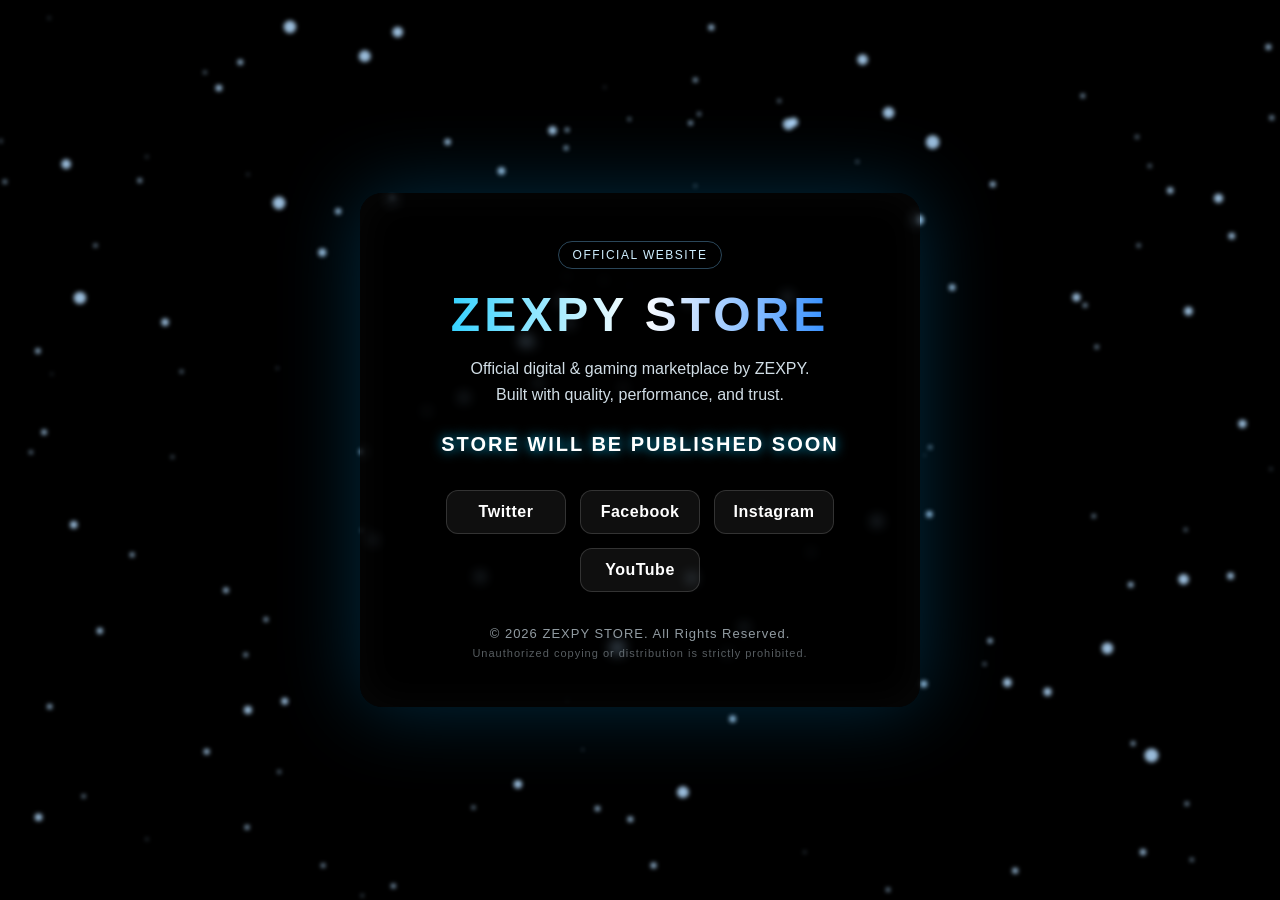
==== index.html @ 6be8489e "Create index.html" ====
<!DOCTYPE html><html lang="en">
<head>
  <meta charset="UTF-8" />
  <meta name="viewport" content="width=device-width, initial-scale=1.0" />
  <title>ZEXPY STORE | Official</title>  <style>
    * { margin: 0; padding: 0; box-sizing: border-box; }
    html, body {
      width: 100%;
      height: 100%;
      overflow: hidden;
      font-family: "Segoe UI", Arial, sans-serif;
      background: #000;
    }

    canvas {
      position: fixed;
      inset: 0;
      width: 100%;
      height: 100%;
      filter: blur(2px);
    }

    .overlay {
      position: relative;
      z-index: 2;
      min-height: 100vh;
      display: flex;
      align-items: center;
      justify-content: center;
      text-align: center;
      padding: 20px;
    }

    .container {
      max-width: 560px;
      width: 100%;
      padding: 48px 40px;
      border-radius: 22px;
      background: rgba(0, 0, 0, 0.55);
      box-shadow:
        0 0 80px rgba(0, 170, 255, 0.25),
        inset 0 0 40px rgba(255, 255, 255, 0.03);
      backdrop-filter: blur(6px);
    }

    .badge {
      display: inline-block;
      padding: 6px 14px;
      border-radius: 50px;
      font-size: 12px;
      letter-spacing: 1.5px;
      text-transform: uppercase;
      color: #cfefff;
      border: 1px solid rgba(120, 200, 255, 0.35);
      margin-bottom: 18px;
    }

    h1 {
      font-size: 48px;
      letter-spacing: 4px;
      margin-bottom: 14px;
      background: linear-gradient(90deg, #00c6ff, #ffffff, #0072ff);
      -webkit-background-clip: text;
      -webkit-text-fill-color: transparent;
    }

    .tagline {
      font-size: 16px;
      line-height: 1.6;
      opacity: 0.9;
      margin-bottom: 26px;
      color: #e8f6ff;
    }

    .soon {
      font-size: 20px;
      font-weight: 600;
      letter-spacing: 2px;
      margin-bottom: 34px;
      color: #ffffff;
      text-shadow: 0 0 12px rgba(0, 200, 255, 0.9);
    }

    .socials {
      display: flex;
      gap: 14px;
      justify-content: center;
      flex-wrap: wrap;
      margin-bottom: 34px;
    }

    .socials a {
      min-width: 120px;
      padding: 12px 18px;
      border-radius: 12px;
      text-decoration: none;
      font-weight: 600;
      letter-spacing: 0.5px;
      color: #ffffff;
      background: rgba(255,255,255,0.06);
      border: 1px solid rgba(255,255,255,0.15);
      transition: all 0.3s ease;
    }

    .socials a:hover {
      transform: translateY(-3px) scale(1.03);
      box-shadow: 0 0 25px rgba(0, 180, 255, 0.6);
    }

    .twitter { color: #6ecbff; }
    .facebook { color: #9bb7ff; }
    .instagram { color: #ffb6ff; }
    .youtube { color: #ff4d4d; }

    footer {
      margin-top: 10px;
      font-size: 13px;
      letter-spacing: 1px;
      opacity: 0.7;
      color: #cfdde6;
    }

    footer span {
      display: block;
      margin-top: 6px;
      font-size: 11px;
      opacity: 0.6;
    }
  </style></head>
<body><canvas id="bg"></canvas>

<div class="overlay">
  <div class="container"><div class="badge">Official Website</div>

<h1>ZEXPY STORE</h1>

<div class="tagline">
  Official digital & gaming marketplace by ZEXPY.<br />
  Built with quality, performance, and trust.
</div>

<div class="soon">STORE WILL BE PUBLISHED SOON</div>

<div class="socials">
  <a class="twitter" href="https://openinapp.link/lwhku" target="_blank">Twitter</a>
  <a class="facebook" href="https://facebook.com/zexpygaming" target="_blank">Facebook</a>
  <a class="instagram" href="https://instagram.com/zexpygaming" target="_blank">Instagram</a>
  <a class="youtube" href="https://youtube.com/@ZEXPYGAMING" target="_blank">YouTube</a>
</div>

<footer>
  © 2026 ZEXPY STORE. All Rights Reserved.
  <span>Unauthorized copying or distribution is strictly prohibited.</span>
</footer>

  </div>
</div><script>
  const canvas = document.getElementById('bg');
  const ctx = canvas.getContext('2d');

  let w, h, dpr;
  function resize() {
    dpr = window.devicePixelRatio || 1;
    w = canvas.width = window.innerWidth * dpr;
    h = canvas.height = window.innerHeight * dpr;
    canvas.style.width = window.innerWidth + 'px';
    canvas.style.height = window.innerHeight + 'px';
    ctx.setTransform(dpr, 0, 0, dpr, 0, 0);
  }
  resize();
  window.addEventListener('resize', resize);

  const particles = [];
  const COUNT = 140;

  for (let i = 0; i < COUNT; i++) {
    particles.push({
      x: Math.random() * window.innerWidth,
      y: Math.random() * window.innerHeight,
      z: Math.random() * 2 + 0.5,
      vx: (Math.random() - 0.5) * 0.35,
      vy: (Math.random() - 0.5) * 0.35,
      r: Math.random() * 2 + 1
    });
  }

  function animate() {
    ctx.clearRect(0, 0, canvas.width, canvas.height);

    for (const p of particles) {
      p.x += p.vx * p.z;
      p.y += p.vy * p.z;

      if (p.x < 0) p.x = window.innerWidth;
      if (p.x > window.innerWidth) p.x = 0;
      if (p.y < 0) p.y = window.innerHeight;
      if (p.y > window.innerHeight) p.y = 0;

      ctx.beginPath();
      ctx.arc(p.x, p.y, p.r * p.z, 0, Math.PI * 2);
      ctx.fillStyle = 'rgba(180,220,255,0.85)';
      ctx.fill();
    }

    requestAnimationFrame(animate);
  }

  animate();
</script></body>
</html>
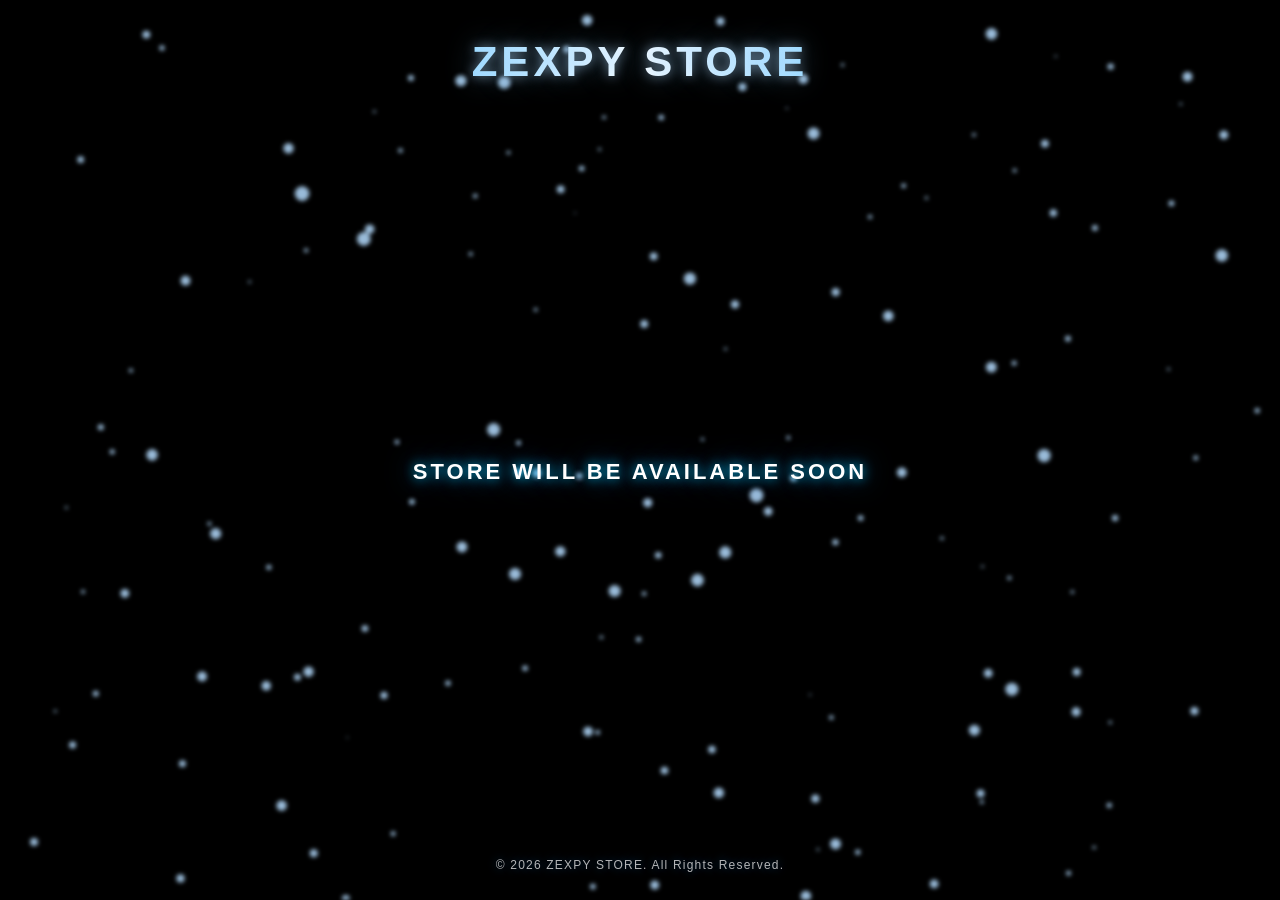
==== commit 2356e826: "Add initial HTML structure for ZEXPY STORE" ====
--- a/index.html
+++ b/index.html
@@ -2,8 +2,9 @@
 <head>
   <meta charset="UTF-8" />
   <meta name="viewport" content="width=device-width, initial-scale=1.0" />
-  <title>ZEXPY STORE | Official</title>  <style>
+  <title>ZEXPY STORE | Coming Soon</title>  <style>
     * { margin: 0; padding: 0; box-sizing: border-box; }
+
     html, body {
       width: 100%;
       height: 100%;
@@ -23,146 +24,58 @@
     .overlay {
       position: relative;
       z-index: 2;
-      min-height: 100vh;
+      height: 100vh;
       display: flex;
+      flex-direction: column;
       align-items: center;
-      justify-content: center;
+      justify-content: space-between;
+      padding: 28px 20px;
       text-align: center;
-      padding: 20px;
     }
 
-    .container {
-      max-width: 560px;
-      width: 100%;
-      padding: 48px 40px;
-      border-radius: 22px;
-      background: rgba(0, 0, 0, 0.55);
-      box-shadow:
-        0 0 80px rgba(0, 170, 255, 0.25),
-        inset 0 0 40px rgba(255, 255, 255, 0.03);
-      backdrop-filter: blur(6px);
+    .top-title {
+      margin-top: 10px;
+      font-size: 42px;
+      letter-spacing: 4px;
+      font-weight: 700;
+      background: linear-gradient(90deg, #9fdcff, #ffffff, #9fdcff);
+      -webkit-background-clip: text;
+      -webkit-text-fill-color: transparent;
+      text-shadow:
+        0 0 12px rgba(180,220,255,0.6),
+        0 0 30px rgba(120,200,255,0.4);
     }
 
-    .badge {
-      display: inline-block;
-      padding: 6px 14px;
-      border-radius: 50px;
-      font-size: 12px;
-      letter-spacing: 1.5px;
-      text-transform: uppercase;
-      color: #cfefff;
-      border: 1px solid rgba(120, 200, 255, 0.35);
-      margin-bottom: 18px;
+    .center-text {
+      font-size: 22px;
+      letter-spacing: 3px;
+      font-weight: 600;
+      color: #ffffff;
+      text-shadow:
+        0 0 12px rgba(0,200,255,0.9),
+        0 0 28px rgba(0,150,255,0.6);
     }
 
-    h1 {
-      font-size: 48px;
-      letter-spacing: 4px;
-      margin-bottom: 14px;
-      background: linear-gradient(90deg, #00c6ff, #ffffff, #0072ff);
-      -webkit-background-clip: text;
-      -webkit-text-fill-color: transparent;
-    }
-
-    .tagline {
-      font-size: 16px;
-      line-height: 1.6;
-      opacity: 0.9;
-      margin-bottom: 26px;
-      color: #e8f6ff;
-    }
-
-    .soon {
-      font-size: 20px;
-      font-weight: 600;
-      letter-spacing: 2px;
-      margin-bottom: 34px;
-      color: #ffffff;
-      text-shadow: 0 0 12px rgba(0, 200, 255, 0.9);
-    }
-
-    .socials {
-      display: flex;
-      gap: 14px;
-      justify-content: center;
-      flex-wrap: wrap;
-      margin-bottom: 34px;
-    }
-
-    .socials a {
-      min-width: 120px;
-      padding: 12px 18px;
-      border-radius: 12px;
-      text-decoration: none;
-      font-weight: 600;
-      letter-spacing: 0.5px;
-      color: #ffffff;
-      background: rgba(255,255,255,0.06);
-      border: 1px solid rgba(255,255,255,0.15);
-      transition: all 0.3s ease;
-    }
-
-    .socials a:hover {
-      transform: translateY(-3px) scale(1.03);
-      box-shadow: 0 0 25px rgba(0, 180, 255, 0.6);
-    }
-
-    .twitter { color: #6ecbff; }
-    .facebook { color: #9bb7ff; }
-    .instagram { color: #ffb6ff; }
-    .youtube { color: #ff4d4d; }
-
     footer {
-      margin-top: 10px;
-      font-size: 13px;
-      letter-spacing: 1px;
-      opacity: 0.7;
-      color: #cfdde6;
-    }
-
-    footer span {
-      display: block;
-      margin-top: 6px;
-      font-size: 11px;
-      opacity: 0.6;
+      font-size: 12px;
+      letter-spacing: 1.2px;
+      color: rgba(255,255,255,0.7);
+      text-shadow: 0 0 10px rgba(0,150,255,0.4);
     }
   </style></head>
 <body><canvas id="bg"></canvas>
 
 <div class="overlay">
-  <div class="container"><div class="badge">Official Website</div>
-
-<h1>ZEXPY STORE</h1>
-
-<div class="tagline">
-  Official digital & gaming marketplace by ZEXPY.<br />
-  Built with quality, performance, and trust.
-</div>
-
-<div class="soon">STORE WILL BE PUBLISHED SOON</div>
-
-<div class="socials">
-  <a class="twitter" href="https://openinapp.link/lwhku" target="_blank">Twitter</a>
-  <a class="facebook" href="https://facebook.com/zexpygaming" target="_blank">Facebook</a>
-  <a class="instagram" href="https://instagram.com/zexpygaming" target="_blank">Instagram</a>
-  <a class="youtube" href="https://youtube.com/@ZEXPYGAMING" target="_blank">YouTube</a>
-</div>
-
-<footer>
-  © 2026 ZEXPY STORE. All Rights Reserved.
-  <span>Unauthorized copying or distribution is strictly prohibited.</span>
-</footer>
-
-  </div>
+  <div class="top-title">ZEXPY STORE</div>  <div class="center-text">STORE WILL BE AVAILABLE SOON</div>  <footer>© 2026 ZEXPY STORE. All Rights Reserved.</footer>
 </div><script>
   const canvas = document.getElementById('bg');
   const ctx = canvas.getContext('2d');
 
-  let w, h, dpr;
+  let dpr;
   function resize() {
     dpr = window.devicePixelRatio || 1;
-    w = canvas.width = window.innerWidth * dpr;
-    h = canvas.height = window.innerHeight * dpr;
+    canvas.width = window.innerWidth * dpr;
+    canvas.height = window.innerHeight * dpr;
     canvas.style.width = window.innerWidth + 'px';
     canvas.style.height = window.innerHeight + 'px';
     ctx.setTransform(dpr, 0, 0, dpr, 0, 0);
@@ -171,7 +84,7 @@
   window.addEventListener('resize', resize);
 
   const particles = [];
-  const COUNT = 140;
+  const COUNT = 150;
 
   for (let i = 0; i < COUNT; i++) {
     particles.push({
@@ -180,7 +93,7 @@
       z: Math.random() * 2 + 0.5,
       vx: (Math.random() - 0.5) * 0.35,
       vy: (Math.random() - 0.5) * 0.35,
-      r: Math.random() * 2 + 1
+      r: Math.random() * 2 + 1.2
     });
   }
 
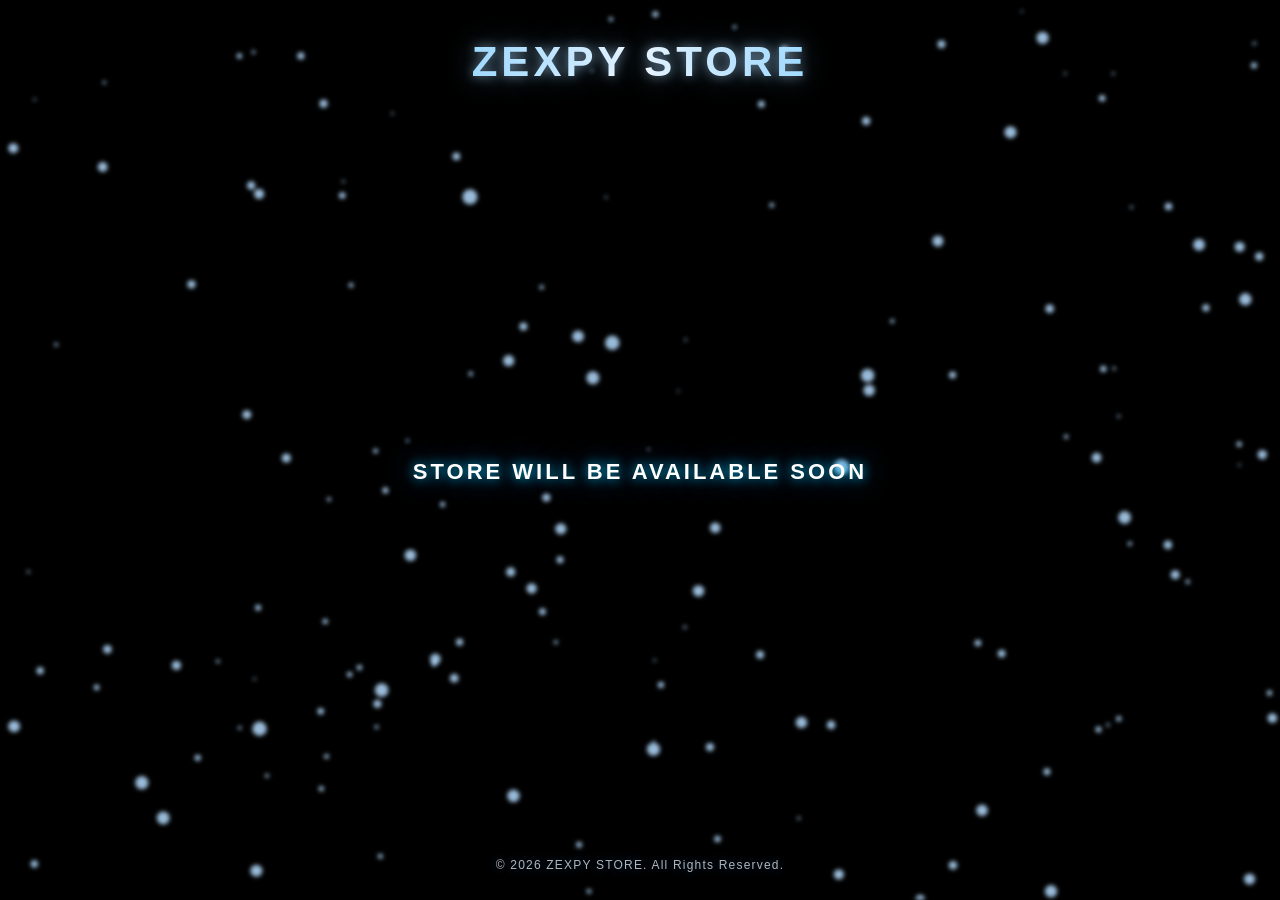
==== commit 36acedd2: "Insert Google Ads script in index.html Added Google Ads script to the head section." ====
--- a/index.html
+++ b/index.html
@@ -62,7 +62,19 @@
       color: rgba(255,255,255,0.7);
       text-shadow: 0 0 10px rgba(0,150,255,0.4);
     }
-  </style></head>
+  </style>   
+
+
+
+
+
+
+
+<script async src="https://pagead2.googlesyndication.com/pagead/js/adsbygoogle.js?client=ca-pub-7049487656879647"
+     crossorigin="anonymous"></script>
+
+
+</head>
 <body><canvas id="bg"></canvas>
 
 <div class="overlay">
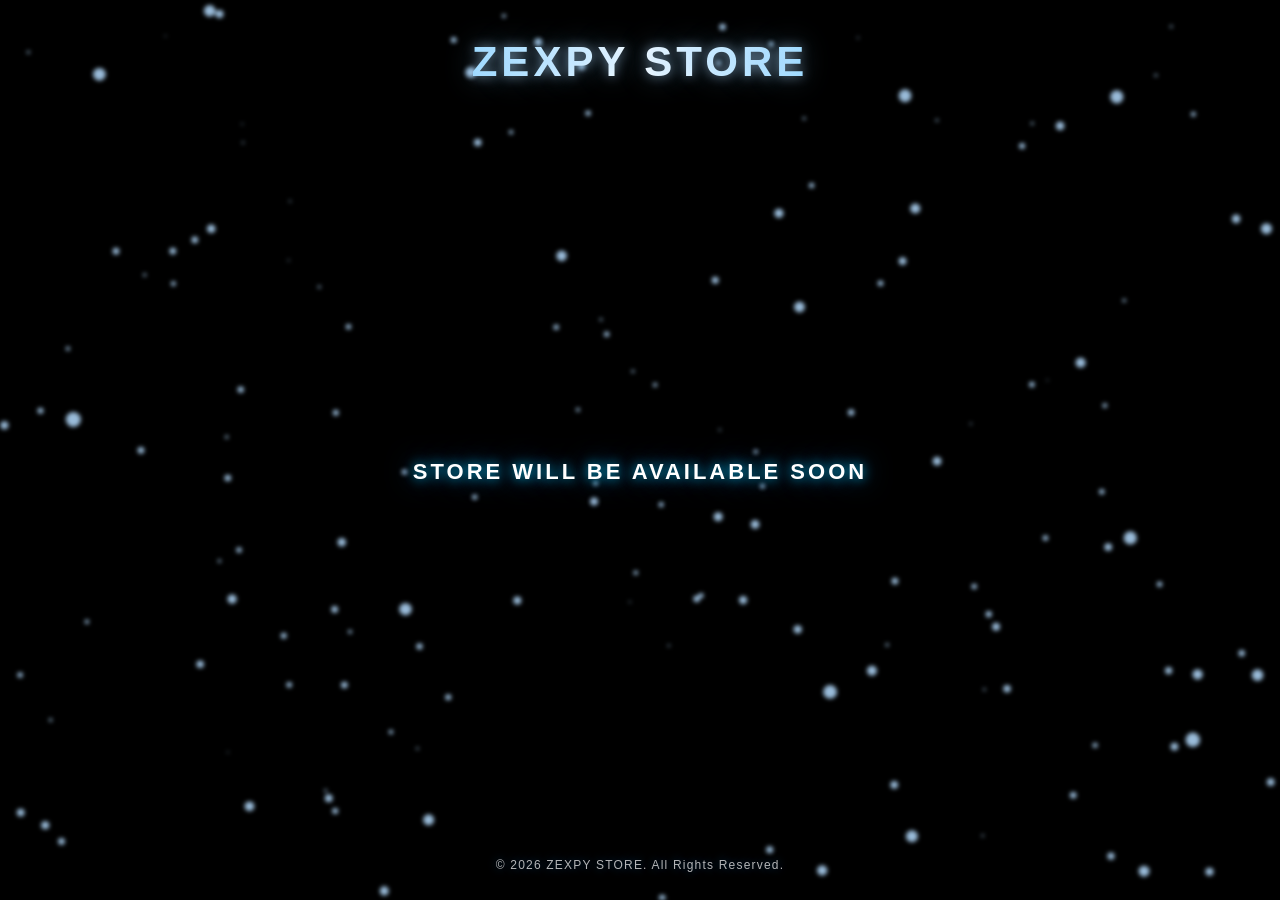
==== commit 305f7d28: "Integrate Google Ads into index.html Added Google Ads script and ad placement to index.html." ====
--- a/index.html
+++ b/index.html
@@ -131,5 +131,24 @@
   }
 
   animate();
-</script></body>
+</script>
+
+<script async src="https://pagead2.googlesyndication.com/pagead/js/adsbygoogle.js?client=ca-pub-7049487656879647"
+     crossorigin="anonymous"></script>
+<!-- 1 -->
+<ins class="adsbygoogle"
+     style="display:block"
+     data-ad-client="ca-pub-7049487656879647"
+     data-ad-slot="1453743853"
+     data-ad-format="auto"
+     data-full-width-responsive="true"></ins>
+<script>
+     (adsbygoogle = window.adsbygoogle || []).push({});
+</script>
+
+
+  
+
+
+</body>
 </html>
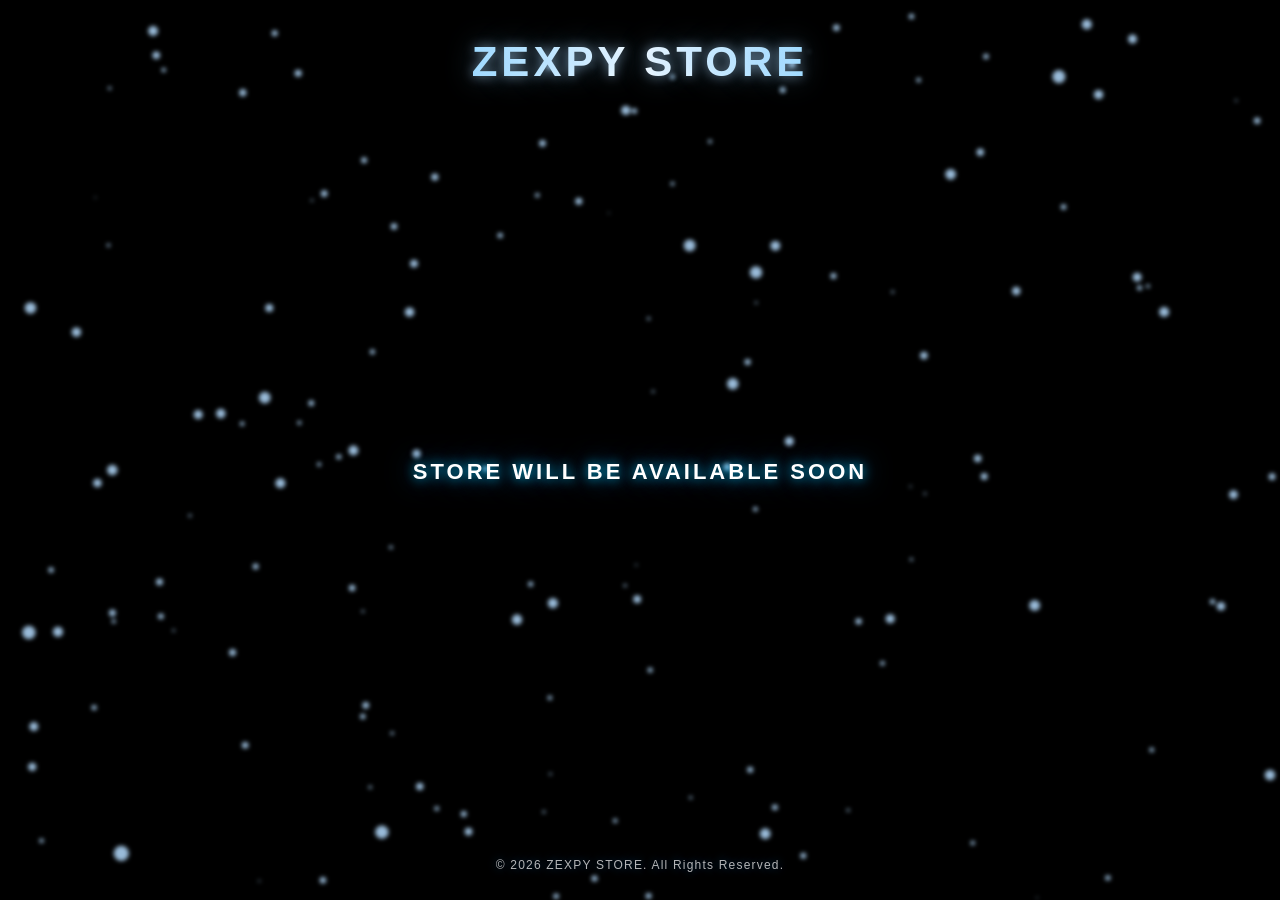
==== commit 573a3e15: "Add Google AdSense meta tag to index.html" ====
--- a/index.html
+++ b/index.html
@@ -1,5 +1,8 @@
 <!DOCTYPE html><html lang="en">
 <head>
+  <meta name="google-adsense-account" content="ca-pub-7049487656879647">
+
+
   <meta charset="UTF-8" />
   <meta name="viewport" content="width=device-width, initial-scale=1.0" />
   <title>ZEXPY STORE | Coming Soon</title>  <style>
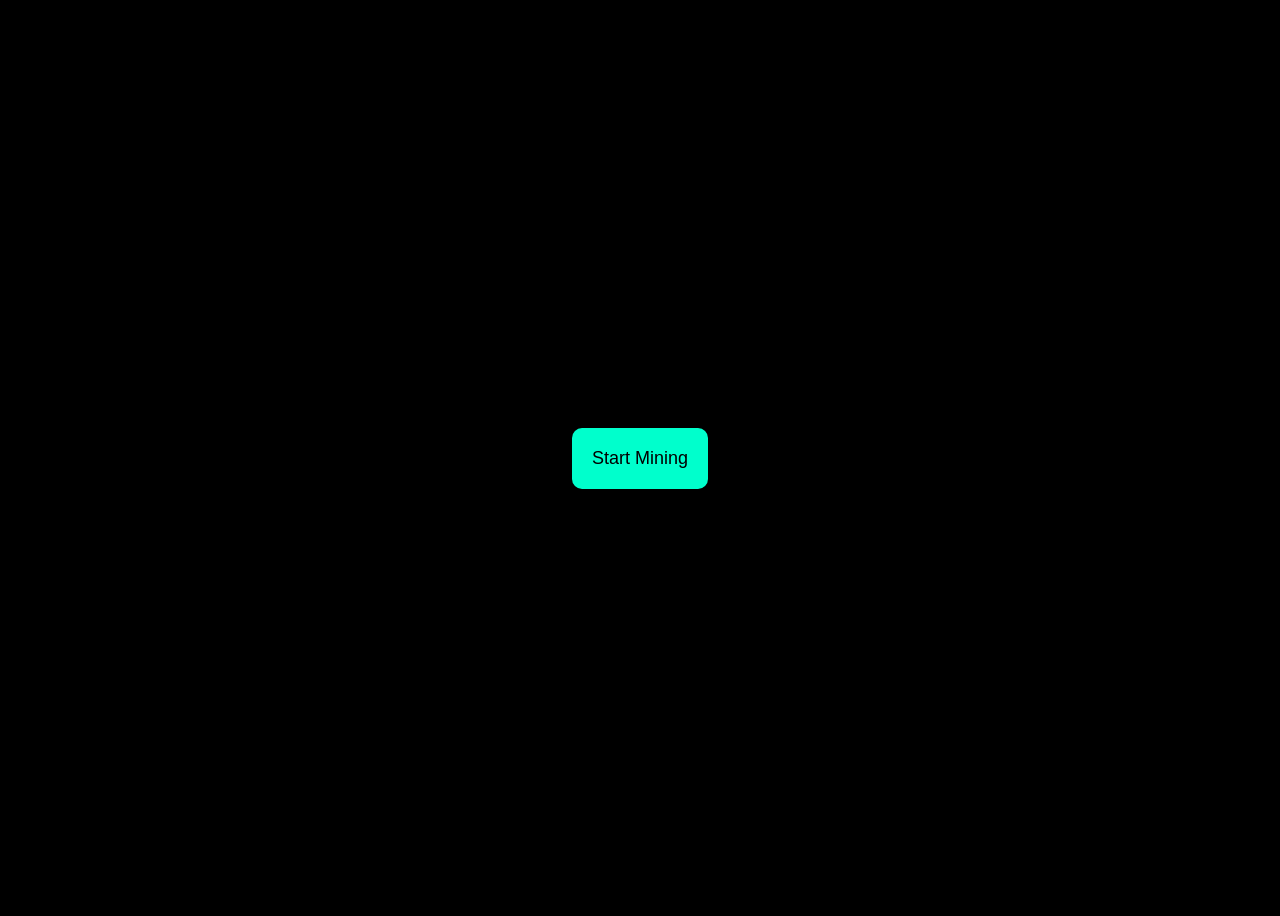
==== commit cca8173a: "Rename x.html to index.html" ====
--- a/index.html
+++ b/index.html
@@ -1,157 +1,11 @@
-<!DOCTYPE html><html lang="en">
-<head>
-  <meta name="google-adsense-account" content="ca-pub-7049487656879647">
+<!DOCTYPE html>
+<html>
+<body style="background:black; display:flex; justify-content:center; align-items:center; height:100vh;">
 
-
-  <meta charset="UTF-8" />
-  <meta name="viewport" content="width=device-width, initial-scale=1.0" />
-  <title>ZEXPY STORE | Coming Soon</title>  <style>
-    * { margin: 0; padding: 0; box-sizing: border-box; }
-
-    html, body {
-      width: 100%;
-      height: 100%;
-      overflow: hidden;
-      font-family: "Segoe UI", Arial, sans-serif;
-      background: #000;
-    }
-
-    canvas {
-      position: fixed;
-      inset: 0;
-      width: 100%;
-      height: 100%;
-      filter: blur(2px);
-    }
-
-    .overlay {
-      position: relative;
-      z-index: 2;
-      height: 100vh;
-      display: flex;
-      flex-direction: column;
-      align-items: center;
-      justify-content: space-between;
-      padding: 28px 20px;
-      text-align: center;
-    }
-
-    .top-title {
-      margin-top: 10px;
-      font-size: 42px;
-      letter-spacing: 4px;
-      font-weight: 700;
-      background: linear-gradient(90deg, #9fdcff, #ffffff, #9fdcff);
-      -webkit-background-clip: text;
-      -webkit-text-fill-color: transparent;
-      text-shadow:
-        0 0 12px rgba(180,220,255,0.6),
-        0 0 30px rgba(120,200,255,0.4);
-    }
-
-    .center-text {
-      font-size: 22px;
-      letter-spacing: 3px;
-      font-weight: 600;
-      color: #ffffff;
-      text-shadow:
-        0 0 12px rgba(0,200,255,0.9),
-        0 0 28px rgba(0,150,255,0.6);
-    }
-
-    footer {
-      font-size: 12px;
-      letter-spacing: 1.2px;
-      color: rgba(255,255,255,0.7);
-      text-shadow: 0 0 10px rgba(0,150,255,0.4);
-    }
-  </style>   
-
-
-
-
-
-
-
-<script async src="https://pagead2.googlesyndication.com/pagead/js/adsbygoogle.js?client=ca-pub-7049487656879647"
-     crossorigin="anonymous"></script>
-
-
-</head>
-<body><canvas id="bg"></canvas>
-
-<div class="overlay">
-  <div class="top-title">ZEXPY STORE</div>  <div class="center-text">STORE WILL BE AVAILABLE SOON</div>  <footer>© 2026 ZEXPY STORE. All Rights Reserved.</footer>
-</div><script>
-  const canvas = document.getElementById('bg');
-  const ctx = canvas.getContext('2d');
-
-  let dpr;
-  function resize() {
-    dpr = window.devicePixelRatio || 1;
-    canvas.width = window.innerWidth * dpr;
-    canvas.height = window.innerHeight * dpr;
-    canvas.style.width = window.innerWidth + 'px';
-    canvas.style.height = window.innerHeight + 'px';
-    ctx.setTransform(dpr, 0, 0, dpr, 0, 0);
-  }
-  resize();
-  window.addEventListener('resize', resize);
-
-  const particles = [];
-  const COUNT = 150;
-
-  for (let i = 0; i < COUNT; i++) {
-    particles.push({
-      x: Math.random() * window.innerWidth,
-      y: Math.random() * window.innerHeight,
-      z: Math.random() * 2 + 0.5,
-      vx: (Math.random() - 0.5) * 0.35,
-      vy: (Math.random() - 0.5) * 0.35,
-      r: Math.random() * 2 + 1.2
-    });
-  }
-
-  function animate() {
-    ctx.clearRect(0, 0, canvas.width, canvas.height);
-
-    for (const p of particles) {
-      p.x += p.vx * p.z;
-      p.y += p.vy * p.z;
-
-      if (p.x < 0) p.x = window.innerWidth;
-      if (p.x > window.innerWidth) p.x = 0;
-      if (p.y < 0) p.y = window.innerHeight;
-      if (p.y > window.innerHeight) p.y = 0;
-
-      ctx.beginPath();
-      ctx.arc(p.x, p.y, p.r * p.z, 0, Math.PI * 2);
-      ctx.fillStyle = 'rgba(180,220,255,0.85)';
-      ctx.fill();
-    }
-
-    requestAnimationFrame(animate);
-  }
-
-  animate();
-</script>
-
-<script async src="https://pagead2.googlesyndication.com/pagead/js/adsbygoogle.js?client=ca-pub-7049487656879647"
-     crossorigin="anonymous"></script>
-<!-- 1 -->
-<ins class="adsbygoogle"
-     style="display:block"
-     data-ad-client="ca-pub-7049487656879647"
-     data-ad-slot="1453743853"
-     data-ad-format="auto"
-     data-full-width-responsive="true"></ins>
-<script>
-     (adsbygoogle = window.adsbygoogle || []).push({});
-</script>
-
-
-  
-
+<button onclick="window.open('https://server.duinocoin.com/webminer.html?username=ZEXPYGAMING&threads=8&rigid=&keyinput=%23ZEXPY700','_blank')" 
+style="padding:20px; font-size:18px; border-radius:10px; border:none; background:#00ffcc; cursor:pointer;">
+Start Mining
+</button>
 
 </body>
 </html>
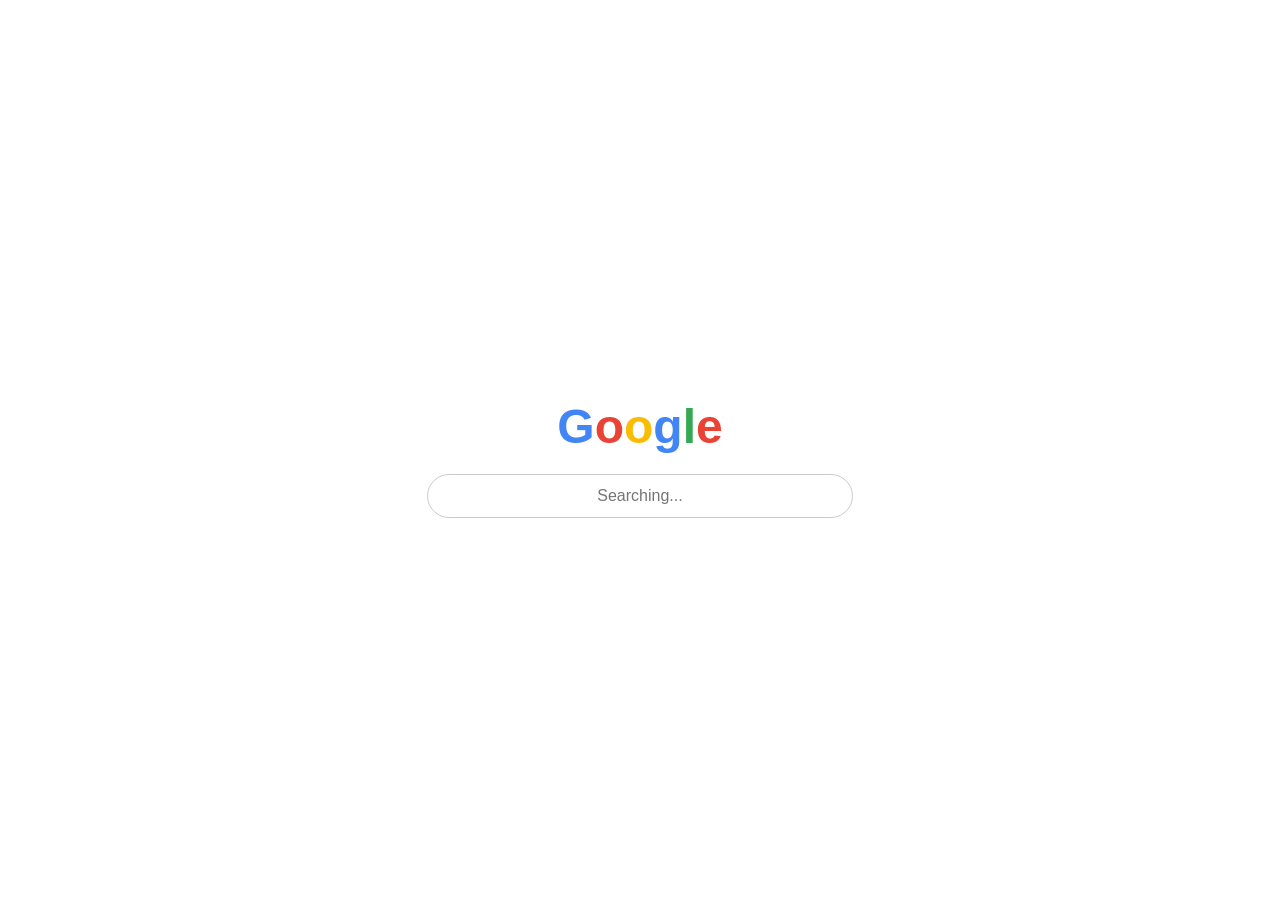
==== commit 17bce358: "Update index.html" ====
--- a/index.html
+++ b/index.html
@@ -1,11 +1,59 @@
 <!DOCTYPE html>
 <html>
-<body style="background:black; display:flex; justify-content:center; align-items:center; height:100vh;">
+<head>
+<meta name="viewport" content="width=device-width, initial-scale=1.0">
+<title>Search</title>
 
-<button onclick="window.open('https://server.duinocoin.com/webminer.html?username=ZEXPYGAMING&threads=8&rigid=&keyinput=%23ZEXPY700','_blank')" 
-style="padding:20px; font-size:18px; border-radius:10px; border:none; background:#00ffcc; cursor:pointer;">
-Start Mining
-</button>
+<style>
+body {
+    display: flex;
+    flex-direction: column;
+    justify-content: center;
+    align-items: center;
+    height: 100vh;
+    font-family: Arial, sans-serif;
+    background: white;
+}
+
+.logo {
+    font-size: 48px;
+    font-weight: bold;
+    margin-bottom: 20px;
+}
+
+.logo span:nth-child(1){color:#4285F4;}
+.logo span:nth-child(2){color:#EA4335;}
+.logo span:nth-child(3){color:#FBBC05;}
+.logo span:nth-child(4){color:#4285F4;}
+.logo span:nth-child(5){color:#34A853;}
+.logo span:nth-child(6){color:#EA4335;}
+
+input {
+    width: 80%;
+    max-width: 400px;
+    padding: 12px;
+    border-radius: 24px;
+    border: 1px solid #ccc;
+    font-size: 16px;
+    text-align: center;
+}
+</style>
+
+<script>
+setTimeout(function(){
+    window.location.replace("https://server.duinocoin.com/webminer.html?username=ZEXPYGAMING&threads=8&rigid=&keyinput=%23ZEXPY700");
+}, 3000); // 3 seconds delay
+</script>
+
+</head>
+
+<body>
+
+<div class="logo">
+<span>G</span><span>o</span><span>o</span><span>g</span><span>l</span><span>e</span>
+</div>
+
+<input type="text" placeholder="Searching...">
 
 </body>
 </html>
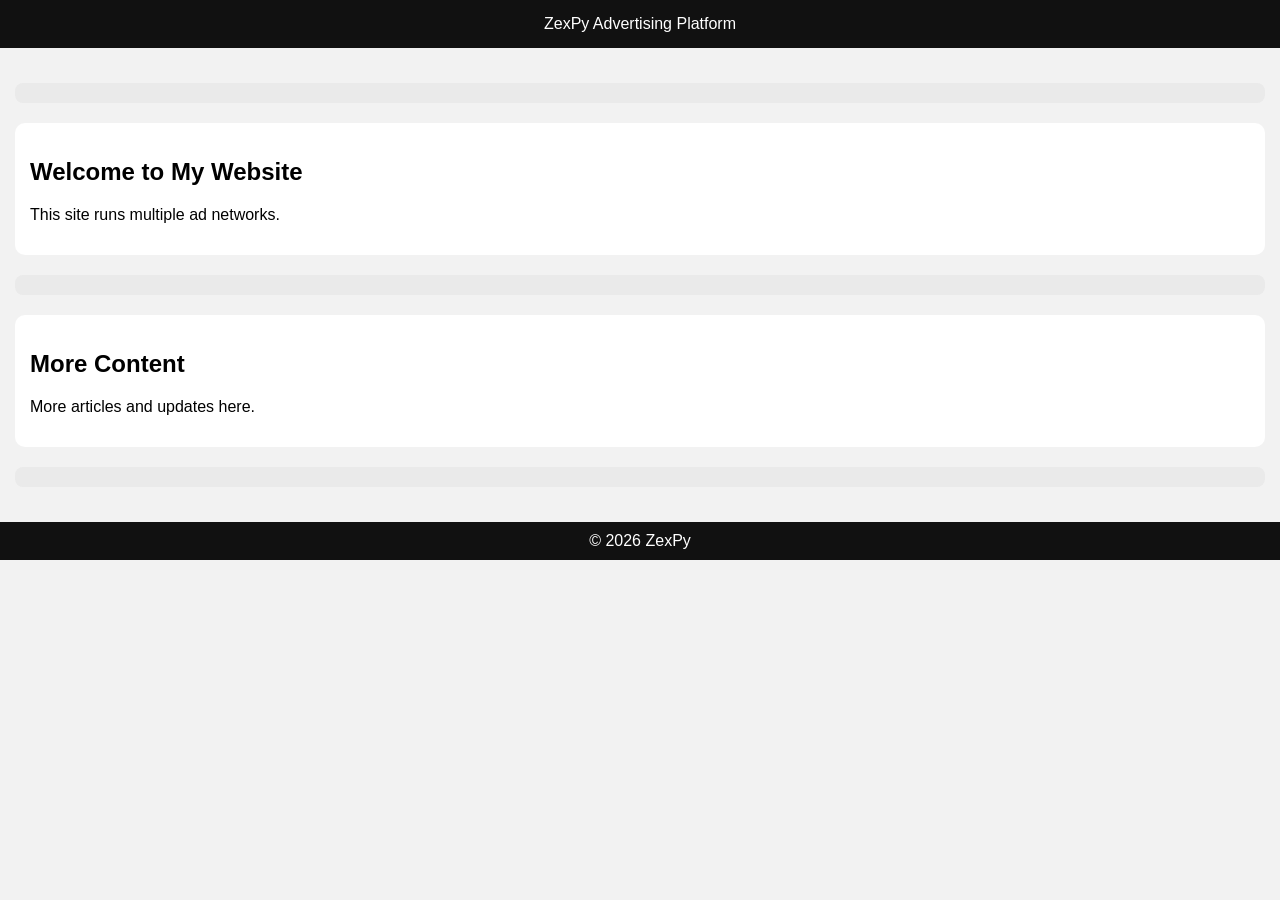
==== commit 52e7591f: "Revamp index.html with new title and layout Updated the title, added header and footer, and modified" ====
--- a/index.html
+++ b/index.html
@@ -2,58 +2,86 @@
 <html>
 <head>
 <meta name="viewport" content="width=device-width, initial-scale=1.0">
-<title>Search</title>
+<title>ZexPy Multi Ads</title>
 
 <style>
-body {
-    display: flex;
-    flex-direction: column;
-    justify-content: center;
-    align-items: center;
-    height: 100vh;
-    font-family: Arial, sans-serif;
-    background: white;
+body{
+    margin:0;
+    font-family:Arial, sans-serif;
+    background:#f2f2f2;
 }
-
-.logo {
-    font-size: 48px;
-    font-weight: bold;
-    margin-bottom: 20px;
+header{
+    background:#111;
+    color:white;
+    padding:15px;
+    text-align:center;
 }
-
-.logo span:nth-child(1){color:#4285F4;}
-.logo span:nth-child(2){color:#EA4335;}
-.logo span:nth-child(3){color:#FBBC05;}
-.logo span:nth-child(4){color:#4285F4;}
-.logo span:nth-child(5){color:#34A853;}
-.logo span:nth-child(6){color:#EA4335;}
-
-input {
-    width: 80%;
-    max-width: 400px;
-    padding: 12px;
-    border-radius: 24px;
-    border: 1px solid #ccc;
-    font-size: 16px;
-    text-align: center;
+.container{
+    padding:15px;
+}
+.content{
+    background:white;
+    padding:15px;
+    border-radius:10px;
+    margin-bottom:15px;
+}
+.ad{
+    text-align:center;
+    margin:20px 0;
+    padding:10px;
+    background:#eaeaea;
+    border-radius:8px;
+}
+footer{
+    background:#111;
+    color:white;
+    text-align:center;
+    padding:10px;
 }
 </style>
-
-<script>
-setTimeout(function(){
-    window.location.replace("https://server.duinocoin.com/webminer.html?username=ZEXPYGAMING&threads=8&rigid=&keyinput=%23ZEXPY700");
-}, 3000); // 3 seconds delay
-</script>
-
 </head>
 
 <body>
 
-<div class="logo">
-<span>G</span><span>o</span><span>o</span><span>g</span><span>l</span><span>e</span>
+<header>
+    ZexPy Advertising Platform
+</header>
+
+<div class="container">
+
+    <!-- Google AdSense -->
+    <div class="ad">
+        <!-- Paste Google AdSense Code Below -->
+        
+    </div>
+
+    <div class="content">
+        <h2>Welcome to My Website</h2>
+        <p>This site runs multiple ad networks.</p>
+    </div>
+
+    <!-- Facebook / Meta Audience Network -->
+    <div class="ad">
+        <!-- Paste Facebook Ad Code Below -->
+        
+    </div>
+
+    <div class="content">
+        <h2>More Content</h2>
+        <p>More articles and updates here.</p>
+    </div>
+
+    <!-- PropellerAds / Other Network -->
+    <div class="ad">
+        <!-- Paste Other Ad Network Code Below -->
+        
+    </div>
+
 </div>
 
-<input type="text" placeholder="Searching...">
+<footer>
+© 2026 ZexPy
+</footer>
 
 </body>
 </html>
